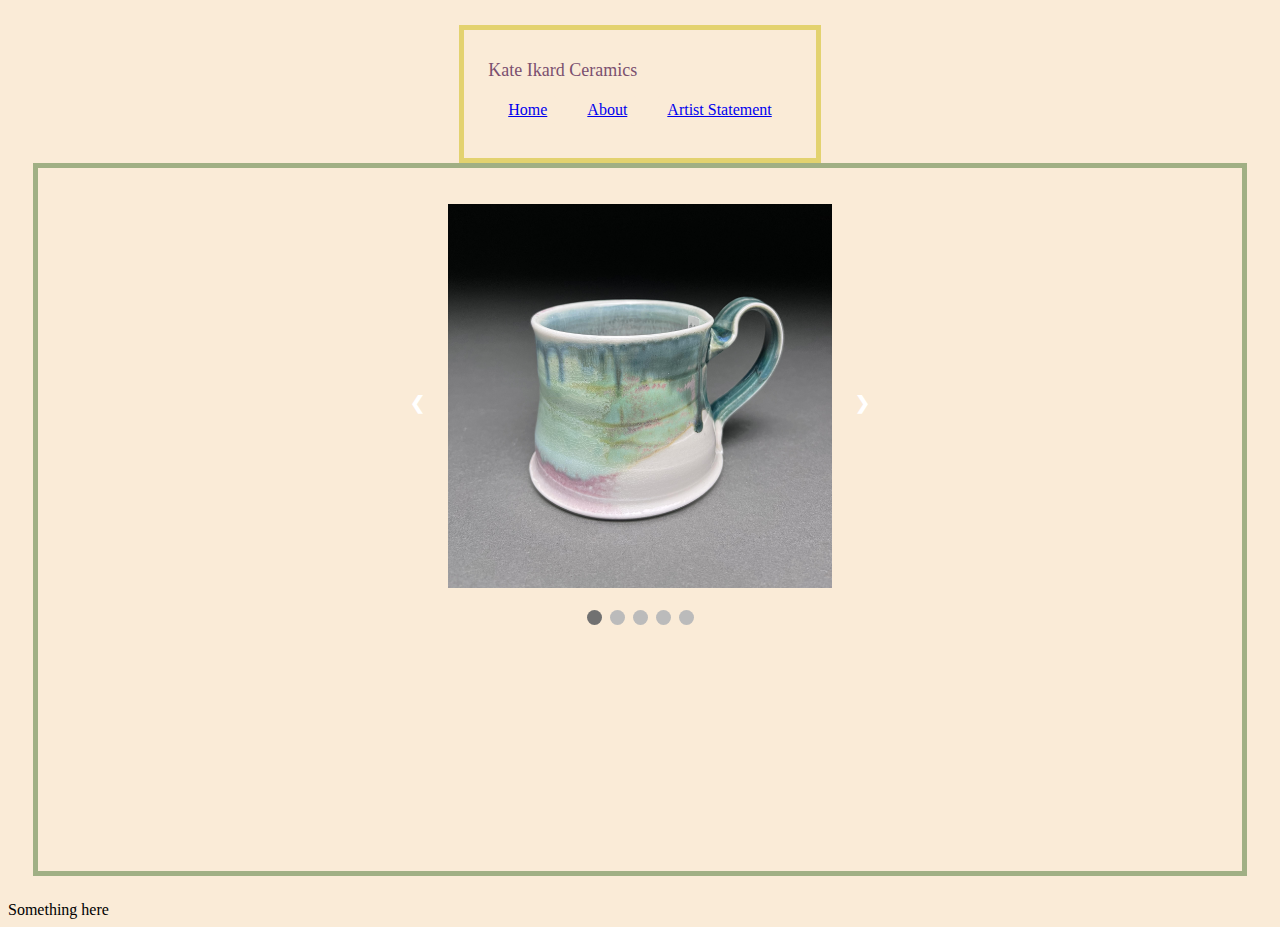
==== docs/index.html @ e1e422cd "Rrearranging docs" ====
<!DOCTYPE html>
<html lang="en">
<head>
    <meta charset="UTF-8">
    <meta http-equiv="X-UA-Compatible" content="IE=edge">
    <meta name="viewport" content="width=device-width, initial-scale=1.0">
    <link rel="stylesheet" href="style.css">
    <title>Kate Ikard Ceramics</title>

    <script src="./index.js" defer></script>

</head>
<body>
    <div id="box">
        <div id="top">
            <header>Kate Ikard Ceramics</header>
    
            <nav>
                <a href="./index.html">Home</a>
                <a href="./about.html">About</a> 
                <a href="./statement.html">Artist Statement</a>
            </nav>
    
        </div>
    
        <div id="bottom">

            <div class="slideshow-container">

                <!-- Full-width images with number and caption text -->
                <div class="mySlides fade">
                  <img src="./images/img1.jpg" style="width:100%">
                  <!-- <div class="text">Caption Text</div> -->
                </div>
              
                <div class="mySlides fade">
                  <img src="./images/img2.jpg" style="width:100%">
                  <!-- <div class="text">Caption Two</div> -->
                </div>
              
                <div class="mySlides fade">
                  <img src="./images/img3.jpg" style="width:100%">
                  <!-- <div class="text">Caption Three</div> -->
                </div>

                <div class="mySlides fade">
                    <img src="./images/img4.jpg" style="width:100%">
                    <!-- <div class="text">Caption Three</div> -->
                </div>

                <div class="mySlides fade">
                <img src="./images/img5.jpg" style="width:100%">
                <!-- <div class="text">Caption Three</div> -->
                </div>
              
                <!-- Next and previous buttons -->
                <a class="prev" onclick="plusSlides(-1)">&#10094;</a>
                <a class="next" onclick="plusSlides(1)">&#10095;</a>
              </div>
              <br>
              
              <!-- The dots/circles -->
              <div style="text-align:center">
                <span class="dot" onclick="currentSlide(1)"></span>
                <span class="dot" onclick="currentSlide(2)"></span>
                <span class="dot" onclick="currentSlide(3)"></span>
                <span class="dot" onclick="currentSlide(4)"></span>
                <span class="dot" onclick="currentSlide(5)"></span>
              </div>
        </div>
    </div>
    
    <footer>Something here</footer>

</body>
</html>
---- docs/style.css ----
*{
    /* background-color: #DBCDC6; */
    background-color: antiquewhite;

}
#box{
    display: flex;
    flex-direction: column;
    justify-content: center;
    width: auto;
    margin: 2%;
}

#top{
    flex-direction: column;
    justify-content: center;
    margin: auto;
    /* width: 100vw; */
    padding: 2%;
    /* background-color: rgb(108, 145, 177); */
    border: 5px solid #E3D26F;
}

#bottom{
    /* background-color: antiquewhite; */
    height: 70vh;
    padding: 3%;
    border: 5px solid #A0AF84;
}

header{
    font-size: large;
    padding: 5px 0px;
    width: auto;
    /* background-color: aquamarine; */
    color: #7B506F;
}

nav{
    display: flex;
    flex-direction: row;
    /* color: antiquewhite; */
    color: #7B506F; 
}

a {
    margin: 10px;
    padding: 5px 10px;
    /* background-color:antiquewhite; */
    border-radius: 5px;
}


/* Slideshow container */
.slideshow-container {
    max-width: 40vw;
    position: relative;
    margin: auto;
  }
  
  /* Hide the images by default */
  .mySlides {
    display: none;
    max-width: 30vw;
    margin: auto;
  }
  
  /* Next & previous buttons */
  .prev, .next {
    cursor: pointer;
    position: absolute;
    top: 50%;
    width: auto;
    margin-top: -22px;
    padding: 16px;
    color: white;
    font-weight: bold;
    font-size: 18px;
    transition: 0.6s ease;
    border-radius: 0 3px 3px 0;
    user-select: none;
  }
  
  /* Position the "next button" to the right */
  .next {
    right: 0;
    border-radius: 3px 0 0 3px;
  }
  
  /* On hover, add a black background color with a little bit see-through */
  .prev:hover, .next:hover {
    background-color: rgba(0,0,0,0.8);
  }
  
  /* Caption text */
  .text {
    color: #f2f2f2;
    font-size: 15px;
    padding: 8px 12px;
    position: absolute;
    bottom: 8px;
    width: 100%;
    text-align: center;
  }
  
  /* The dots/bullets/indicators */
  .dot {
    cursor: pointer;
    height: 15px;
    width: 15px;
    margin: 0 2px;
    background-color: #bbb;
    border-radius: 50%;
    display: inline-block;
    transition: background-color 0.6s ease;
  }
  
  .active, .dot:hover {
    background-color: #717171;
  }
  
  /* Fading animation */
  .fade {
    animation-name: fade;
    animation-duration: 1.2s;
  }
  
  @keyframes fade {
    from {opacity: .4}
    to {opacity: 1}
  }
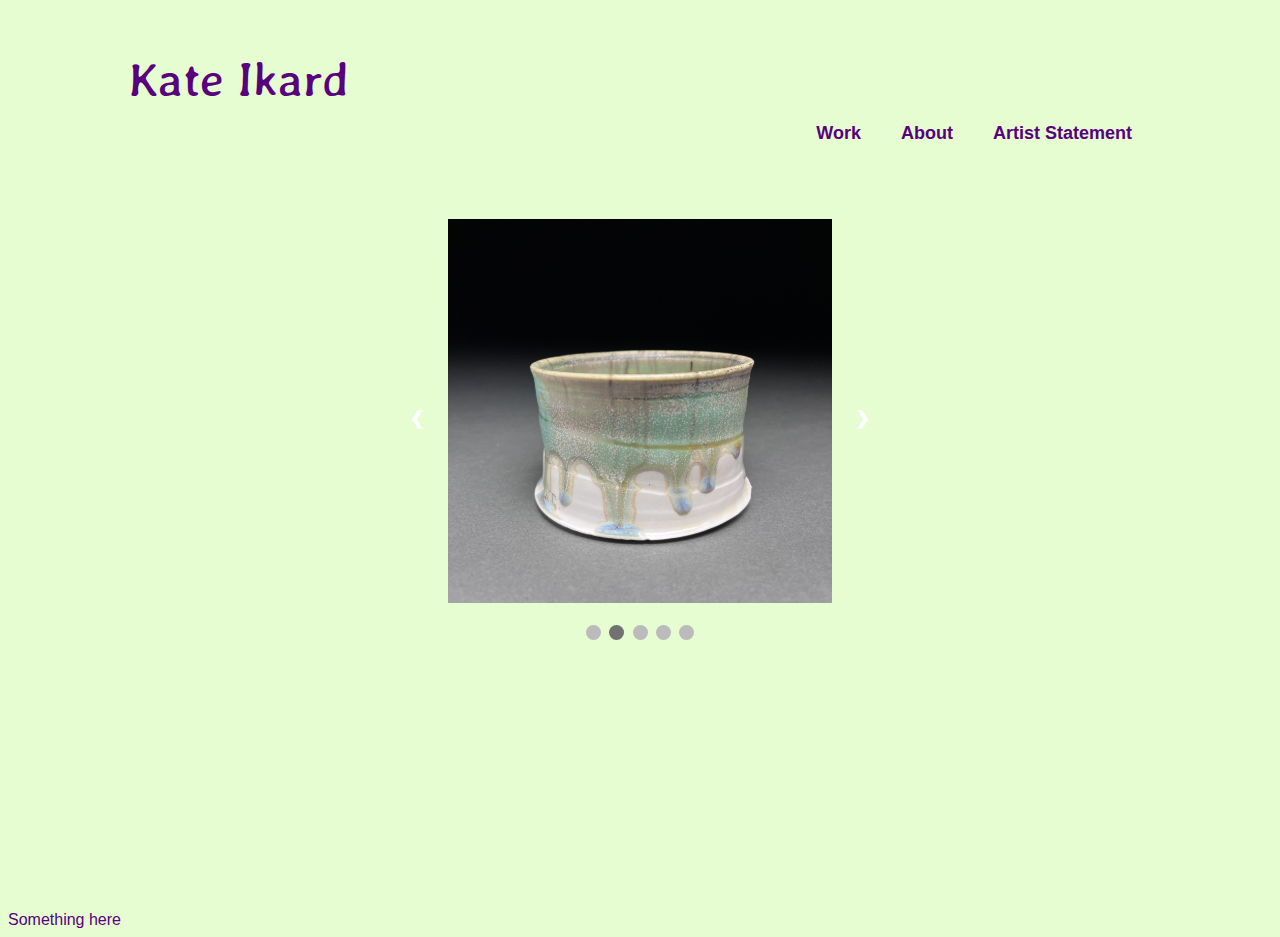
==== commit 440850db: "Updated layout" ====
--- a/docs/index.html
+++ b/docs/index.html
@@ -6,7 +6,7 @@
     <meta http-equiv="X-UA-Compatible" content="IE=edge">
     <meta name="viewport" content="width=device-width, initial-scale=1.0">
     <link rel="stylesheet" href="style.css">
-    <title>Kate Ikard Ceramics</title>
+    <title>Kate Ikard </title>
 
     <script src="./index.js" defer></script>
 
@@ -14,64 +14,79 @@
 <body>
     <div id="box">
         <div id="top">
-            <header>Kate Ikard Ceramics</header>
+            <header>Kate Ikard </header>
     
             <nav>
-                <a href="./index.html">Home</a>
+                <a href="./index.html">Work</a>
                 <a href="./about.html">About</a> 
                 <a href="./statement.html">Artist Statement</a>
+                <!-- <a href="./slide.html">Grid version</a> -->
             </nav>
     
         </div>
-    
         <div id="bottom">
+          <div class="slideshow-container">
+            <!-- Full-width images with number and caption text -->
+            <div class="mySlides fade">
+              <img src="./images/img1.jpg" style="width:100%">
+              <!-- <div class="text">Caption Text</div> -->
+            </div>
+            
+            <div class="mySlides fade">
+              <img src="./images/img2.jpg" style="width:100%">
+              <!-- <div class="text">Caption Two</div> -->
+            </div>
+            
+            <div class="mySlides fade">
+              <img src="./images/img3.jpg" style="width:100%">
+              <!-- <div class="text">Caption Three</div> -->
+            </div>
+            
+            <div class="mySlides fade">
+                <img src="./images/img4.jpg" style="width:100%">
+                <!-- <div class="text">Caption Three</div> -->
+            </div>
+            
+            <div class="mySlides fade">
+            <img src="./images/img5.jpg" style="width:100%">
+            <!-- <div class="text">Caption Three</div> -->
+            </div>
 
-            <div class="slideshow-container">
+            <div class="mySlides fade">
+              <img src="./images/img6.jpg" style="width:100%">
+              <!-- <div class="text">Caption Three</div> -->
+              </div>
 
-                <!-- Full-width images with number and caption text -->
-                <div class="mySlides fade">
-                  <img src="./images/img1.jpg" style="width:100%">
-                  <!-- <div class="text">Caption Text</div> -->
-                </div>
-              
-                <div class="mySlides fade">
-                  <img src="./images/img2.jpg" style="width:100%">
-                  <!-- <div class="text">Caption Two</div> -->
-                </div>
-              
-                <div class="mySlides fade">
-                  <img src="./images/img3.jpg" style="width:100%">
-                  <!-- <div class="text">Caption Three</div> -->
-                </div>
+            <div class="mySlides fade">
+              <img src="./images/img7.jpg" style="width:100%">
+              <!-- <div class="text">Caption Three</div> -->
+            </div>
 
-                <div class="mySlides fade">
-                    <img src="./images/img4.jpg" style="width:100%">
-                    <!-- <div class="text">Caption Three</div> -->
-                </div>
+            <div class="mySlides fade">
+              <img src="./images/img8.jpg" style="width:100%">
+              <!-- <div class="text">Caption Three</div> -->
+            </div>
+            
+            <!-- Next and previous buttons -->
+            <a class="prev" onclick="plusSlides(-1)">&#10094;</a>
+            <a class="next" onclick="plusSlides(1)">&#10095;</a>
+          </div>
+          <br>
+            
+          <!-- The dots/circles -->
+          <div style="text-align:center">
+          <span class="dot" onclick="currentSlide(1)"></span>
+          <span class="dot" onclick="currentSlide(2)"></span>
+          <span class="dot" onclick="currentSlide(3)"></span>
+          <span class="dot" onclick="currentSlide(4)"></span>
+          <span class="dot" onclick="currentSlide(5)"></span>
+          </div> 
 
-                <div class="mySlides fade">
-                <img src="./images/img5.jpg" style="width:100%">
-                <!-- <div class="text">Caption Three</div> -->
-                </div>
-              
-                <!-- Next and previous buttons -->
-                <a class="prev" onclick="plusSlides(-1)">&#10094;</a>
-                <a class="next" onclick="plusSlides(1)">&#10095;</a>
-              </div>
-              <br>
-              
-              <!-- The dots/circles -->
-              <div style="text-align:center">
-                <span class="dot" onclick="currentSlide(1)"></span>
-                <span class="dot" onclick="currentSlide(2)"></span>
-                <span class="dot" onclick="currentSlide(3)"></span>
-                <span class="dot" onclick="currentSlide(4)"></span>
-                <span class="dot" onclick="currentSlide(5)"></span>
-              </div>
         </div>
     </div>
     
     <footer>Something here</footer>
 
 </body>
-</html>+</html>
+        --- a/docs/style.css
+++ b/docs/style.css
@@ -1,8 +1,18 @@
 *{
     /* background-color: #DBCDC6; */
-    background-color: antiquewhite;
+    /* background-color: antiquewhite; */
+    /* background-color: #dffdd9; */
+    background-color: #e5fdd1;
+    color: #58007e;
+    font-family:'Segoe UI', Tahoma, Geneva, Verdana, sans-serif
+    /* font-family: 'Averia Gruesa Libre'; */
+}
 
+@font-face{
+  font-family: myFont;
+  src: url(Averia_Gruesa_Libre/AveriaGruesaLibre-Regular.ttf);
 }
+
 #box{
     display: flex;
     flex-direction: column;
@@ -12,35 +22,37 @@
 }
 
 #top{
-    flex-direction: column;
+    flex-direction: row;
     justify-content: center;
     margin: auto;
-    /* width: 100vw; */
+    width: 80vw;
     padding: 2%;
     /* background-color: rgb(108, 145, 177); */
-    border: 5px solid #E3D26F;
+    /* border: 5px solid #E3D26F; */
 }
 
 #bottom{
     /* background-color: antiquewhite; */
     height: 70vh;
     padding: 3%;
-    border: 5px solid #A0AF84;
+    /* border: 5px solid #A0AF84; */
+    /* background-color: #ACB1D6; */
+    /* background-color: #E5BEEC; */
+    /* background-color: #c9edb4; */
 }
 
 header{
-    font-size: large;
-    padding: 5px 0px;
+    font-family: myFont;
+    font-size: xxx-large;
     width: auto;
-    /* background-color: aquamarine; */
-    color: #7B506F;
 }
 
 nav{
     display: flex;
     flex-direction: row;
-    /* color: antiquewhite; */
-    color: #7B506F; 
+    justify-content: right;
+    font-size: large;
+    font-weight: 600;
 }
 
 a {
@@ -50,6 +62,33 @@
     border-radius: 5px;
 }
 
+/* removing underlines from hyperlinks */
+a:link {text-decoration: none;}
+
+a:visited {text-decoration: none;}
+
+a:hover {text-decoration: none;}
+
+a:active {text-decoration: none;}
+
+.grid-container{
+  /* max-width: 80vw; */
+  display: grid;
+  grid-template-columns: auto auto auto;
+  padding: 10px;
+  gap: 5px 5px;
+  
+}
+.grid-item{
+  width: auto;
+  height: auto;
+  /* background-image: contain; */
+  border: 2px solid goldenrod;
+}
+
+div.grid-container > img{
+  max-width: 2vw;
+}
 
 /* Slideshow container */
 .slideshow-container {
@@ -122,10 +161,10 @@
   /* Fading animation */
   .fade {
     animation-name: fade;
-    animation-duration: 1.2s;
+    animation-duration: 2.5s;
   }
   
   @keyframes fade {
-    from {opacity: .4}
+    from {opacity: .6}
     to {opacity: 1}
   }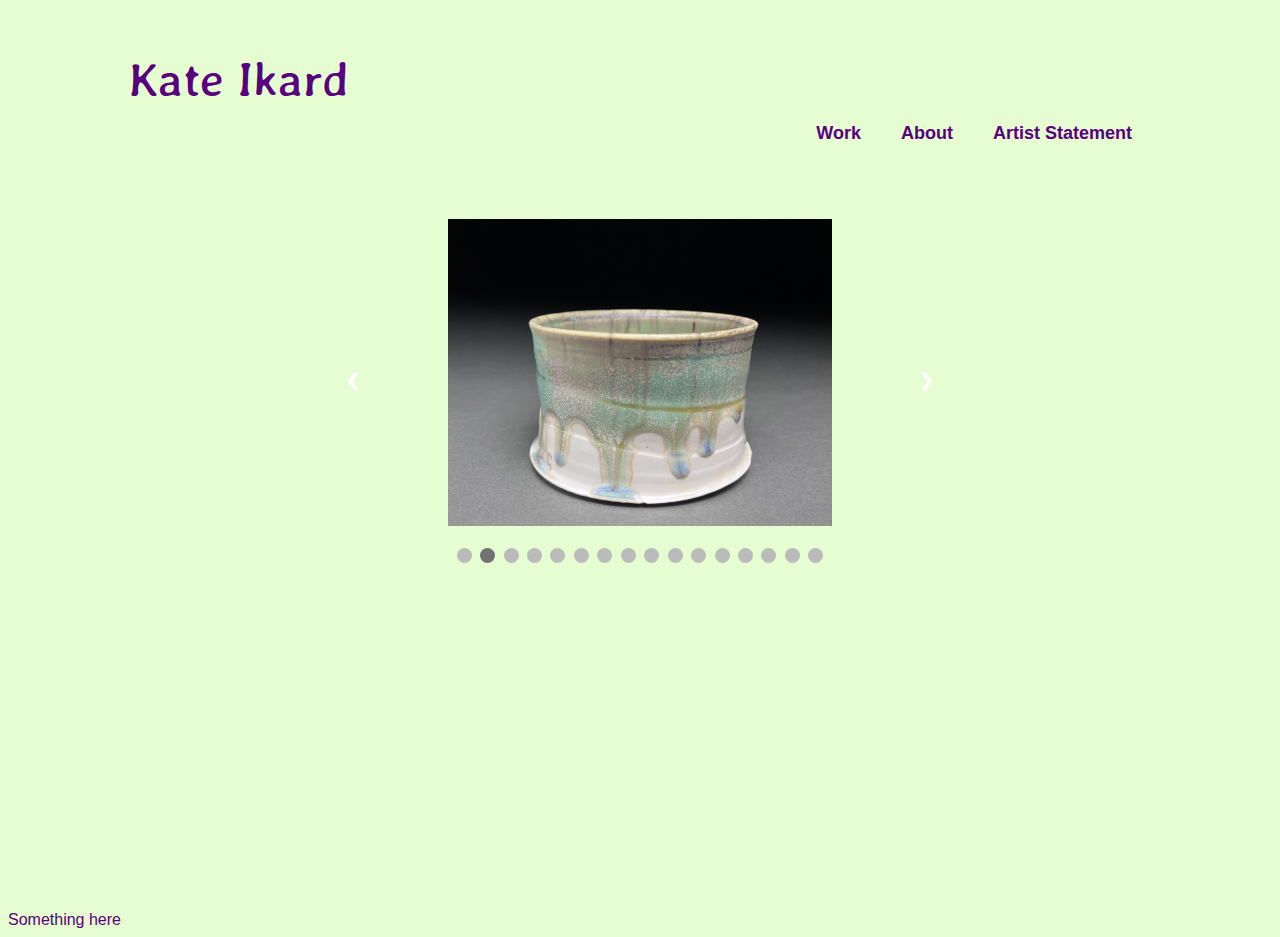
==== commit ae880d4c: "Updated images" ====
--- a/docs/index.html
+++ b/docs/index.html
@@ -66,6 +66,46 @@
               <img src="./images/img8.jpg" style="width:100%">
               <!-- <div class="text">Caption Three</div> -->
             </div>
+
+            <div class="mySlides fade">
+              <img src="./images/img9.jpeg" style="width:100%">
+              <!-- <div class="text">Caption Three</div> -->
+            </div>
+
+            <div class="mySlides fade">
+              <img src="./images/img10.jpeg" style="width:100%">
+              <!-- <div class="text">Caption Three</div> -->
+            </div>
+
+            <div class="mySlides fade">
+              <img src="./images/img11.jpeg" style="width:100%">
+              <!-- <div class="text">Caption Three</div> -->
+            </div>
+
+            <div class="mySlides fade">
+              <img src="./images/img12.jpeg" style="width:100%">
+              <!-- <div class="text">Caption Three</div> -->
+            </div>
+
+            <div class="mySlides fade">
+              <img src="./images/img13.jpeg" style="width:100%">
+              <!-- <div class="text">Caption Three</div> -->
+            </div>
+
+            <div class="mySlides fade">
+              <img src="./images/img14.jpeg" style="width:100%">
+              <!-- <div class="text">Caption Three</div> -->
+            </div>
+
+            <div class="mySlides fade">
+              <img src="./images/img15.jpg" style="width:100%">
+              <!-- <div class="text">Caption Three</div> -->
+            </div>
+
+            <div class="mySlides fade">
+              <img src="./images/img16.jpeg" style="width:100%">
+              <!-- <div class="text">Caption Three</div> -->
+            </div>
             
             <!-- Next and previous buttons -->
             <a class="prev" onclick="plusSlides(-1)">&#10094;</a>
@@ -80,6 +120,17 @@
           <span class="dot" onclick="currentSlide(3)"></span>
           <span class="dot" onclick="currentSlide(4)"></span>
           <span class="dot" onclick="currentSlide(5)"></span>
+          <span class="dot" onclick="currentSlide(6)"></span>
+          <span class="dot" onclick="currentSlide(7)"></span>
+          <span class="dot" onclick="currentSlide(8)"></span>
+          <span class="dot" onclick="currentSlide(9)"></span>
+          <span class="dot" onclick="currentSlide(10)"></span>
+          <span class="dot" onclick="currentSlide(11)"></span>
+          <span class="dot" onclick="currentSlide(12)"></span>
+          <span class="dot" onclick="currentSlide(13)"></span>
+          <span class="dot" onclick="currentSlide(14)"></span>
+          <span class="dot" onclick="currentSlide(15)"></span>
+          <span class="dot" onclick="currentSlide(16)"></span>
           </div> 
 
         </div>
--- a/docs/style.css
+++ b/docs/style.css
@@ -62,6 +62,16 @@
     border-radius: 5px;
 }
 
+#bio-div{
+  display: flex; 
+  padding: 10px;
+  font-size: large;
+}
+#bio-div>p{
+  margin: 15px;
+}
+
+
 /* removing underlines from hyperlinks */
 a:link {text-decoration: none;}
 
@@ -92,7 +102,7 @@
 
 /* Slideshow container */
 .slideshow-container {
-    max-width: 40vw;
+    max-width: 50vw;
     position: relative;
     margin: auto;
   }
@@ -101,6 +111,7 @@
   .mySlides {
     display: none;
     max-width: 30vw;
+    /* max-height: 20vh; */
     margin: auto;
   }
   
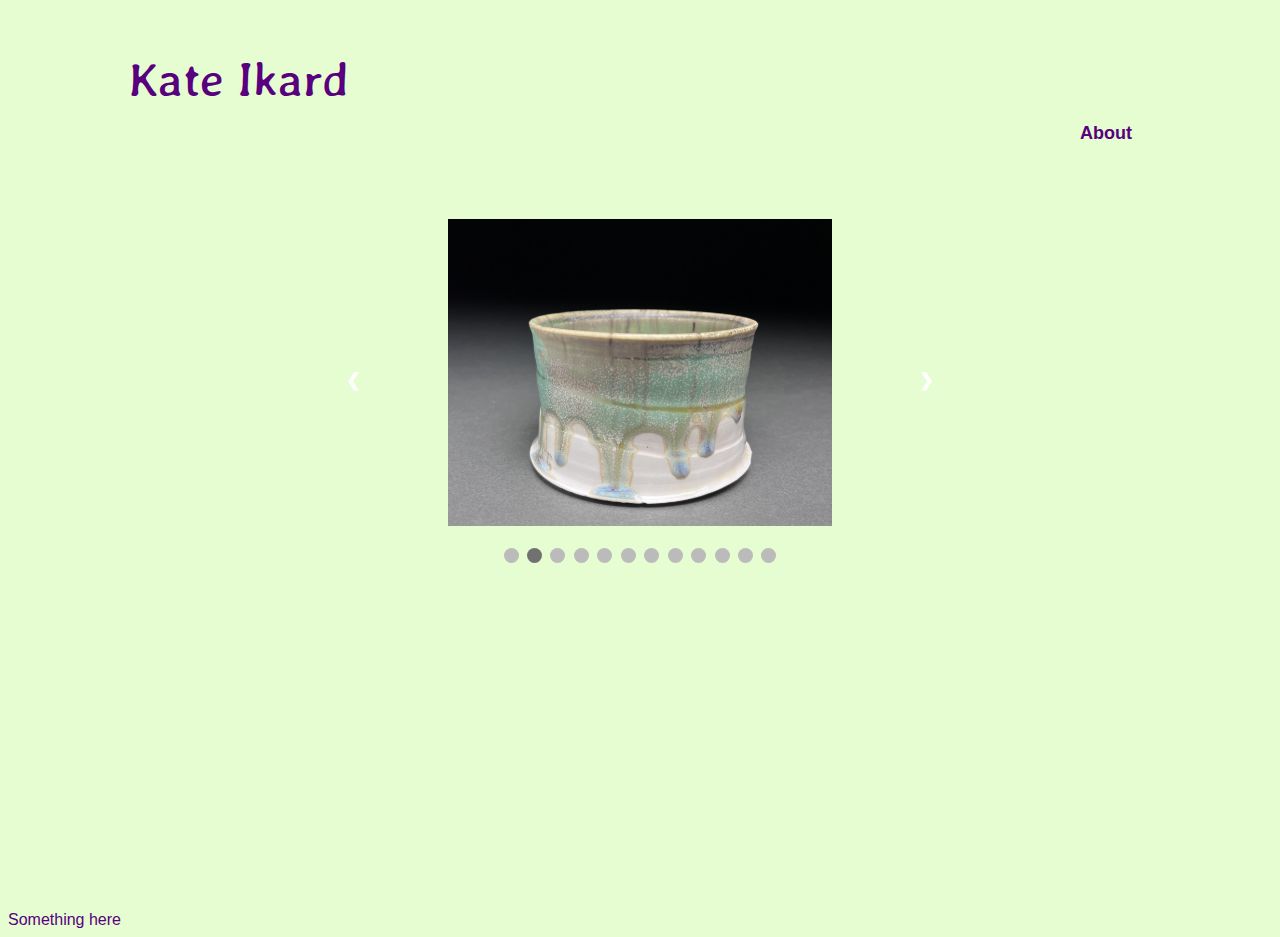
==== commit b481381b: "Workign version update" ====
--- a/docs/index.html
+++ b/docs/index.html
@@ -17,10 +17,9 @@
             <header>Kate Ikard </header>
     
             <nav>
-                <a href="./index.html">Work</a>
+                <!-- <a href="./index.html">Work</a> -->
                 <a href="./about.html">About</a> 
-                <a href="./statement.html">Artist Statement</a>
-                <!-- <a href="./slide.html">Grid version</a> -->
+                <!-- <a href="./statement.html">Artist Statement</a> -->
             </nav>
     
         </div>
@@ -58,11 +57,6 @@
               </div>
 
             <div class="mySlides fade">
-              <img src="./images/img7.jpg" style="width:100%">
-              <!-- <div class="text">Caption Three</div> -->
-            </div>
-
-            <div class="mySlides fade">
               <img src="./images/img8.jpg" style="width:100%">
               <!-- <div class="text">Caption Three</div> -->
             </div>
@@ -79,16 +73,6 @@
 
             <div class="mySlides fade">
               <img src="./images/img11.jpeg" style="width:100%">
-              <!-- <div class="text">Caption Three</div> -->
-            </div>
-
-            <div class="mySlides fade">
-              <img src="./images/img12.jpeg" style="width:100%">
-              <!-- <div class="text">Caption Three</div> -->
-            </div>
-
-            <div class="mySlides fade">
-              <img src="./images/img13.jpeg" style="width:100%">
               <!-- <div class="text">Caption Three</div> -->
             </div>
 
@@ -121,13 +105,13 @@
           <span class="dot" onclick="currentSlide(4)"></span>
           <span class="dot" onclick="currentSlide(5)"></span>
           <span class="dot" onclick="currentSlide(6)"></span>
-          <span class="dot" onclick="currentSlide(7)"></span>
+          <!-- <span class="dot" onclick="currentSlide(7)"></span> -->
           <span class="dot" onclick="currentSlide(8)"></span>
-          <span class="dot" onclick="currentSlide(9)"></span>
+          <!-- <span class="dot" onclick="currentSlide(9)"></span> -->
           <span class="dot" onclick="currentSlide(10)"></span>
           <span class="dot" onclick="currentSlide(11)"></span>
-          <span class="dot" onclick="currentSlide(12)"></span>
-          <span class="dot" onclick="currentSlide(13)"></span>
+          <!-- <span class="dot" onclick="currentSlide(12)"></span> -->
+          <!-- <span class="dot" onclick="currentSlide(13)"></span> -->
           <span class="dot" onclick="currentSlide(14)"></span>
           <span class="dot" onclick="currentSlide(15)"></span>
           <span class="dot" onclick="currentSlide(16)"></span>
